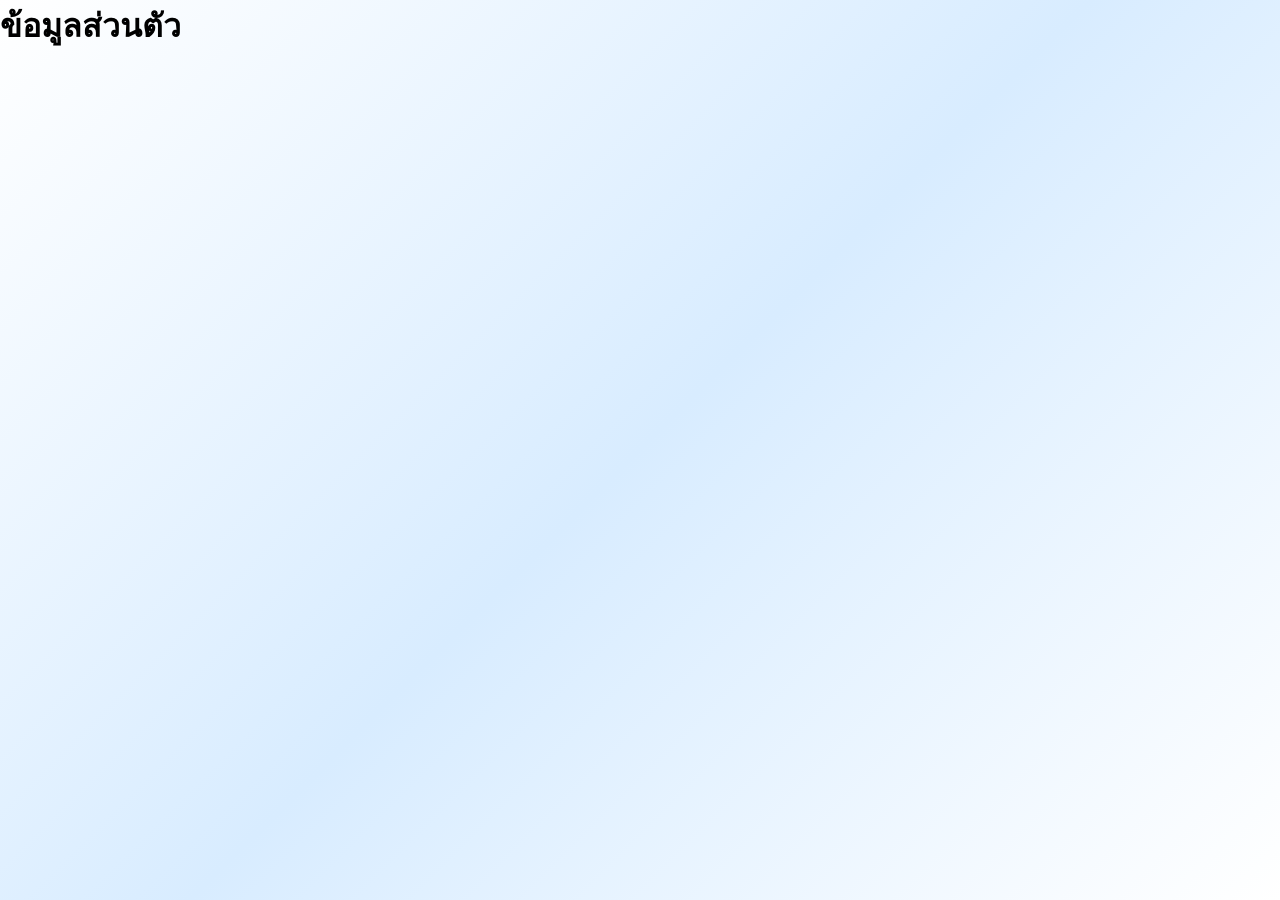
==== profile.html @ a4bd3e1d "Create profile.html" ====
<!DOCTYPE html>
<html lang="th">
<head>
    <meta charset="UTF-8">
    <title>ข้อมูลส่วนตัว</title>
    <link rel="stylesheet" href="../style.css">
</head>
<body>

<h1>ข้อมูลส่วนตัว</h1>

</body>
</html>
---- style.css ----
*{
margin:0;
padding:0;
box-sizing:border-box;
font-family:'Kanit',sans-serif;
}

body{

height:100vh;

background:
linear-gradient(135deg,#ffffff,#d8ecff,#ffffff);

overflow:hidden;

}

.container{

width:100%;
height:88vh;

display:flex;

justify-content:space-between;

align-items:center;

padding:80px;

}

.left{

width:50%;

}

.left h1{

font-size:80px;

font-weight:700;

color:#111;

}

.left h2{

margin-top:20px;

font-size:35px;

font-weight:300;

}

.left h3{

margin-top:25px;

font-size:28px;

}

.left p{

margin-top:10px;

font-size:20px;

color:#666;

}

.right{

width:45%;

display:flex;

justify-content:center;

}

.right img{

width:420px;

border-radius:30px;

box-shadow:0 20px 40px rgba(0,0,0,.15);

}

nav{

width:90%;

height:70px;

margin:auto;

display:flex;

justify-content:space-evenly;

align-items:center;

background:rgba(255,255,255,.35);

backdrop-filter:blur(20px);

border-radius:25px;

box-shadow:0 10px 30px rgba(0,0,0,.1);

}

nav a{

text-decoration:none;

color:#222;

font-size:18px;

padding:12px 25px;

border-radius:15px;

transition:.3s;

}

nav a:hover{

background:white;

transform:translateY(-5px);

}
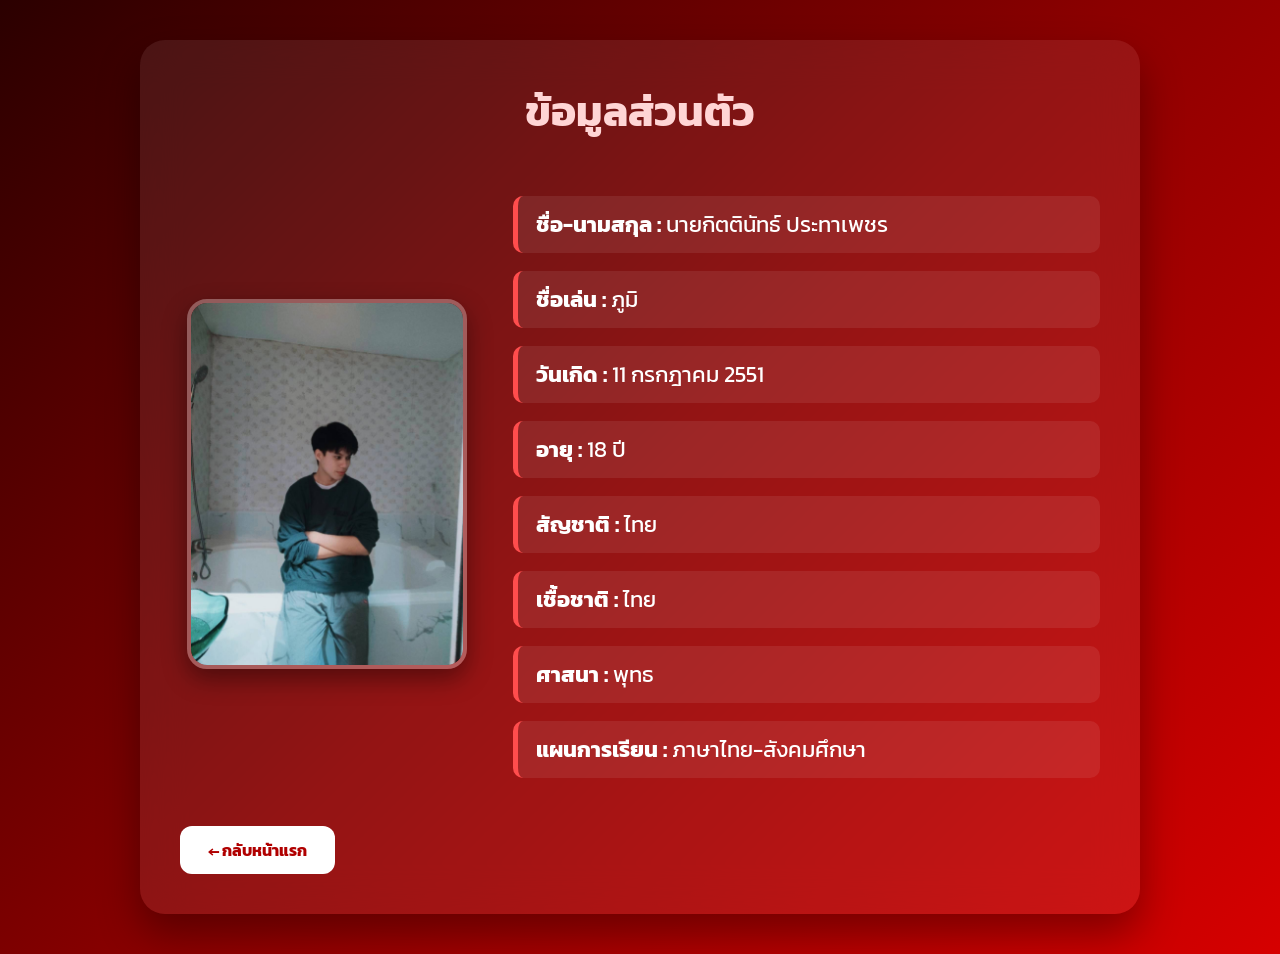
==== commit e7a4b7ba: "Update profile.html" ====
--- a/profile.html
+++ b/profile.html
@@ -2,12 +2,130 @@
 <html lang="th">
 <head>
     <meta charset="UTF-8">
+    <meta name="viewport" content="width=device-width, initial-scale=1.0">
     <title>ข้อมูลส่วนตัว</title>
-    <link rel="stylesheet" href="../style.css">
+
+    <link href="https://fonts.googleapis.com/css2?family=Kanit:wght@300;400;500;700&display=swap" rel="stylesheet">
+
+    <style>
+        *{
+            margin:0;
+            padding:0;
+            box-sizing:border-box;
+            font-family:'Kanit',sans-serif;
+        }
+
+        body{
+            min-height:100vh;
+            background:linear-gradient(135deg,#2b0000,#8b0000,#d60000);
+            display:flex;
+            justify-content:center;
+            align-items:center;
+            padding:40px;
+        }
+
+        .card{
+            width:1000px;
+            max-width:95%;
+            background:rgba(255,255,255,0.08);
+            backdrop-filter:blur(20px);
+            border-radius:25px;
+            padding:40px;
+            box-shadow:0 20px 40px rgba(0,0,0,.35);
+            color:white;
+        }
+
+        h1{
+            text-align:center;
+            font-size:42px;
+            margin-bottom:35px;
+            color:#ffd5d5;
+        }
+
+        .content{
+            display:flex;
+            gap:40px;
+            align-items:center;
+            flex-wrap:wrap;
+        }
+
+        .photo{
+            flex:1;
+            text-align:center;
+        }
+
+        .photo img{
+            width:280px;
+            border-radius:20px;
+            border:4px solid rgba(255,255,255,.3);
+            box-shadow:0 10px 25px rgba(0,0,0,.4);
+        }
+
+        .info{
+            flex:2;
+        }
+
+        .info p{
+            font-size:22px;
+            margin:18px 0;
+            padding:12px 18px;
+            background:rgba(255,255,255,.08);
+            border-left:5px solid #ff4d4d;
+            border-radius:10px;
+        }
+
+        .back{
+            display:inline-block;
+            margin-top:30px;
+            padding:12px 28px;
+            background:#ffffff;
+            color:#b00000;
+            text-decoration:none;
+            border-radius:12px;
+            font-weight:bold;
+            transition:.3s;
+        }
+
+        .back:hover{
+            background:#ffe5e5;
+        }
+    </style>
 </head>
 <body>
 
-<h1>ข้อมูลส่วนตัว</h1>
+<div class="card">
+
+    <h1>ข้อมูลส่วนตัว</h1>
+
+    <div class="content">
+
+        <div class="photo">
+            <img src="profile.jpeg" alt="รูปโปรไฟล์">
+        </div>
+
+        <div class="info">
+            <p><strong>ชื่อ-นามสกุล :</strong> นายกิตตินัทธ์ ประทาเพชร</p>
+
+            <p><strong>ชื่อเล่น :</strong> ภูมิ</p>
+
+            <p><strong>วันเกิด :</strong> 11 กรกฎาคม 2551</p>
+
+            <p><strong>อายุ :</strong> 18 ปี</p>
+
+            <p><strong>สัญชาติ :</strong> ไทย</p>
+
+            <p><strong>เชื้อชาติ :</strong> ไทย</p>
+
+            <p><strong>ศาสนา :</strong> พุทธ</p>
+
+            <p><strong>แผนการเรียน :</strong> ภาษาไทย-สังคมศึกษา</p>
+        </div>
+
+    </div>
+
+    <a href="index.html" class="back">← กลับหน้าแรก</a>
+
+</div>
 
 </body>
 </html>
